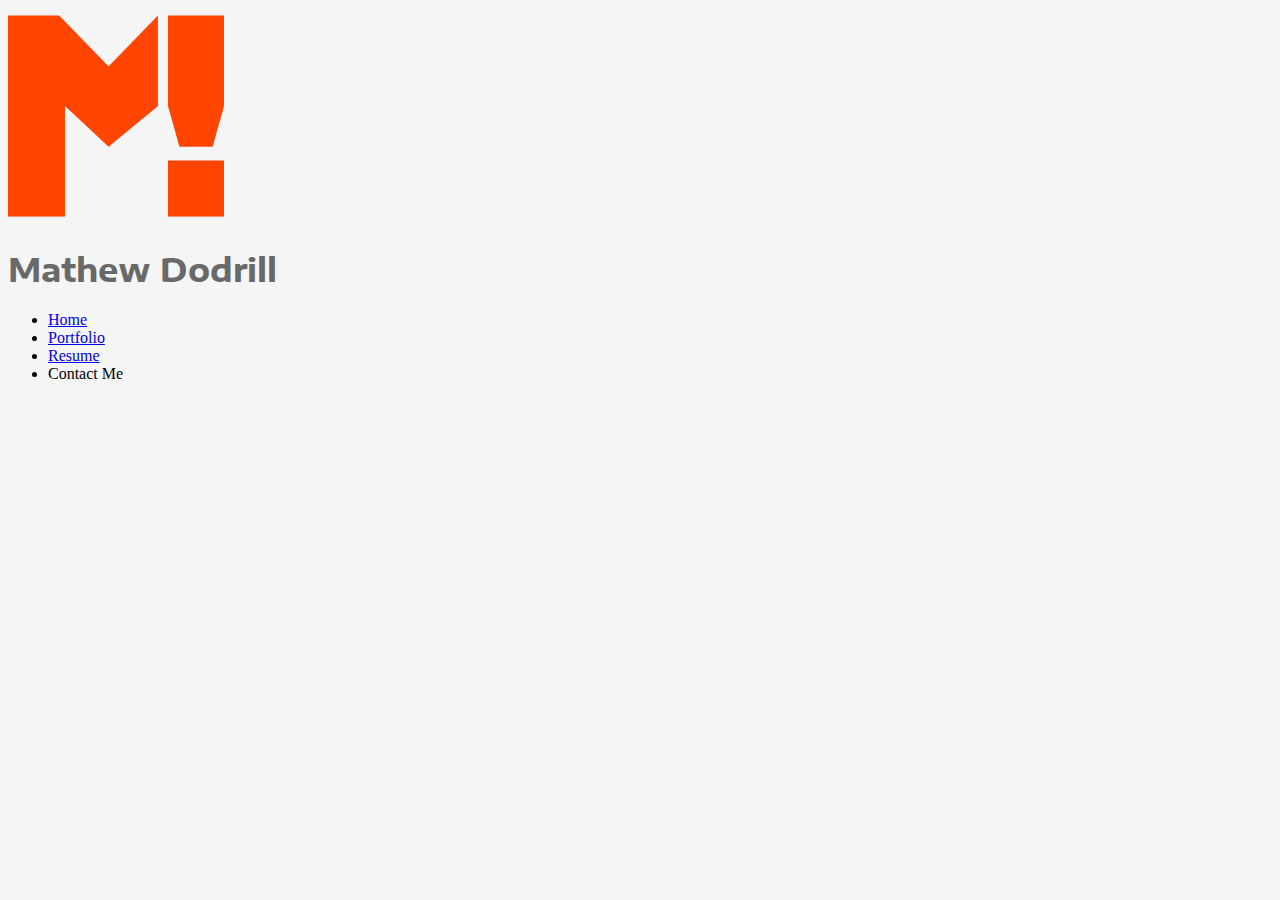
==== contact-me.html @ d34ce80b "Update contact-me.html" ====
<!DOCTYPE html>
<html>
  <head>
    <meta charset="utf-8">
    <title>Contact Me</title>
    <link href="styles.css" rel="stylesheet">
    <link href="https://fonts.googleapis.com/css?family=Encode+Sans+Expanded&display=swap" rel="stylesheet">
  </head>
  <body>
    <header>
      <img src="./web-images/weblogo.png" alt="Logo">
      <h1>Mathew Dodrill</h1>
    </header>
    <nav>
      <ul>
        <li><a href="index.html">Home</a></li>
        <li><a href="portfolio.html">Portfolio</a></li>
        <li><a href="resume.html">Resume</a></li>
        <li>Contact Me</li>
      </ul>
    </nav>
    <main>
    </main>
  </body>
</html>
---- styles.css ----
html { 
  background-color: whitesmoke;
}
h1 {
  color: dimgray;
  font-family: "Encode Sans Expanded", Helvetica, sans-serif;
}
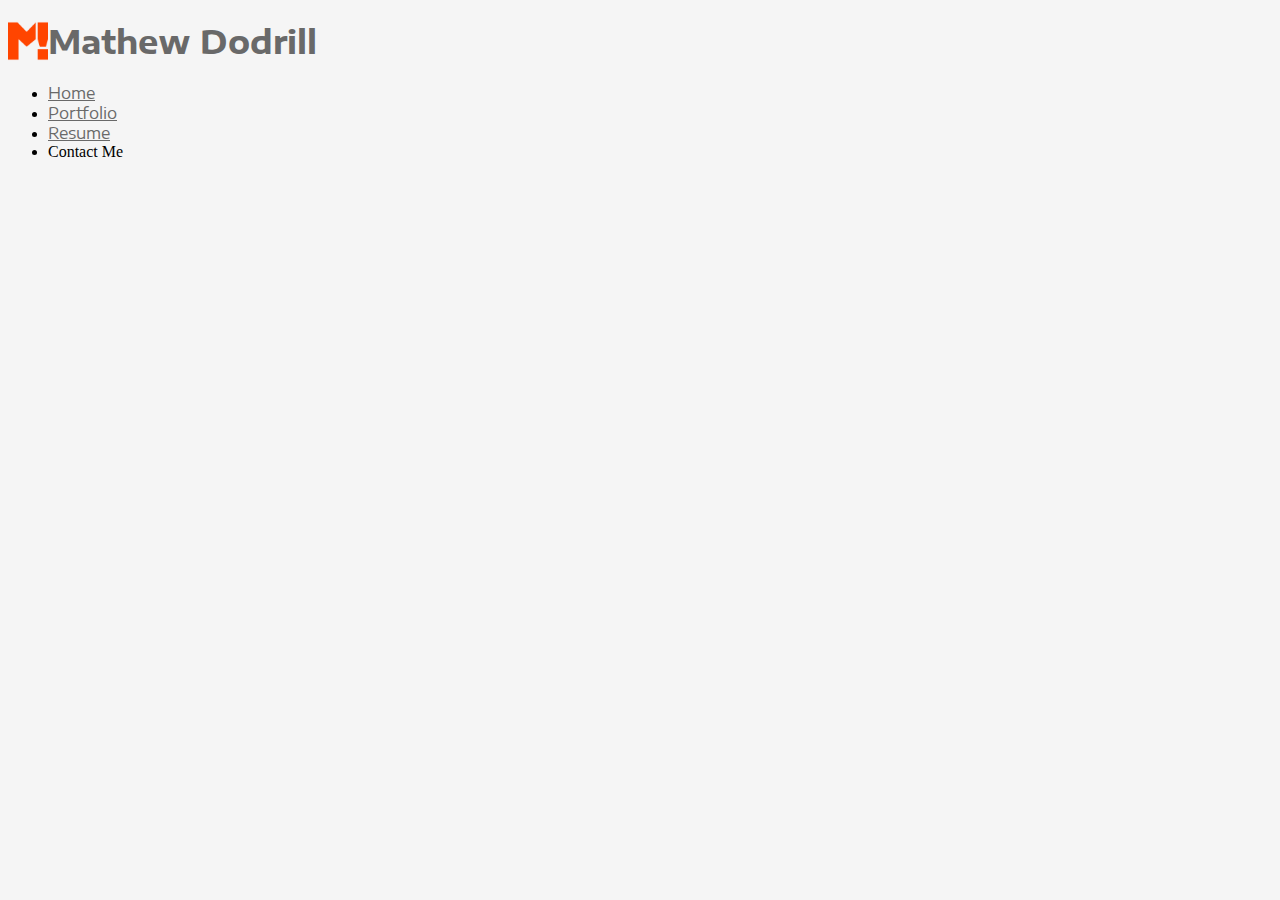
==== commit d22683ad: "Update contact-me.html" ====
--- a/contact-me.html
+++ b/contact-me.html
@@ -13,10 +13,10 @@
     </header>
     <nav>
       <ul>
-        <li><a href="index.html">Home</a></li>
-        <li><a href="portfolio.html">Portfolio</a></li>
-        <li><a href="resume.html">Resume</a></li>
-        <li>Contact Me</li>
+        <li><a class="nav-link" href="index.html">Home</a></li>
+        <li><a class="nav-link" href="portfolio.html">Portfolio</a></li>
+        <li><a class="nav-link" href="resume.html">Resume</a></li>
+        <li class="nav-page">Contact Me</li>
       </ul>
     </nav>
     <main>
--- a/styles.css
+++ b/styles.css
@@ -4,4 +4,21 @@
 h1 {
   color: dimgray;
   font-family: "Encode Sans Expanded", Helvetica, sans-serif;
+  margin-left: 1em;
 }
+img {
+  height: 2.5em;
+  float: left;
+}
+nav {
+  clear: left;
+}
+.nav-link {
+  color: dimgray;
+  font-family: "Encode Sans Expanded", Helvetica, sans-serif;
+}
+.nav-current {
+  color: whitesmoke;
+  background-color: orangered;
+  font-family: "Encode Sans Expanded", Helvetica, sans-serif;
+}
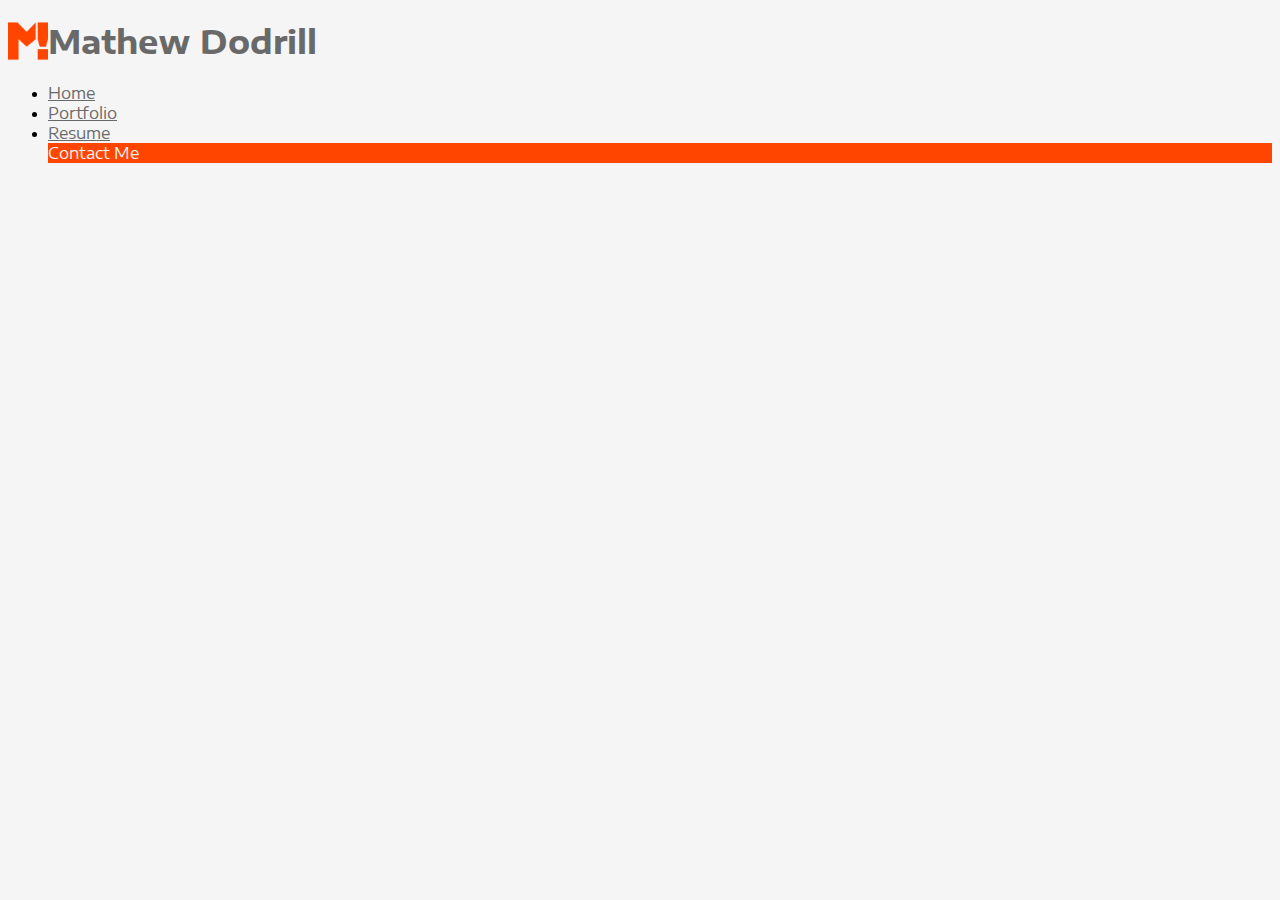
==== commit 2acce0d3: "Update contact-me.html" ====
--- a/contact-me.html
+++ b/contact-me.html
@@ -16,7 +16,7 @@
         <li><a class="nav-link" href="index.html">Home</a></li>
         <li><a class="nav-link" href="portfolio.html">Portfolio</a></li>
         <li><a class="nav-link" href="resume.html">Resume</a></li>
-        <li class="nav-page">Contact Me</li>
+        <li class="nav-current">Contact Me</li>
       </ul>
     </nav>
     <main>
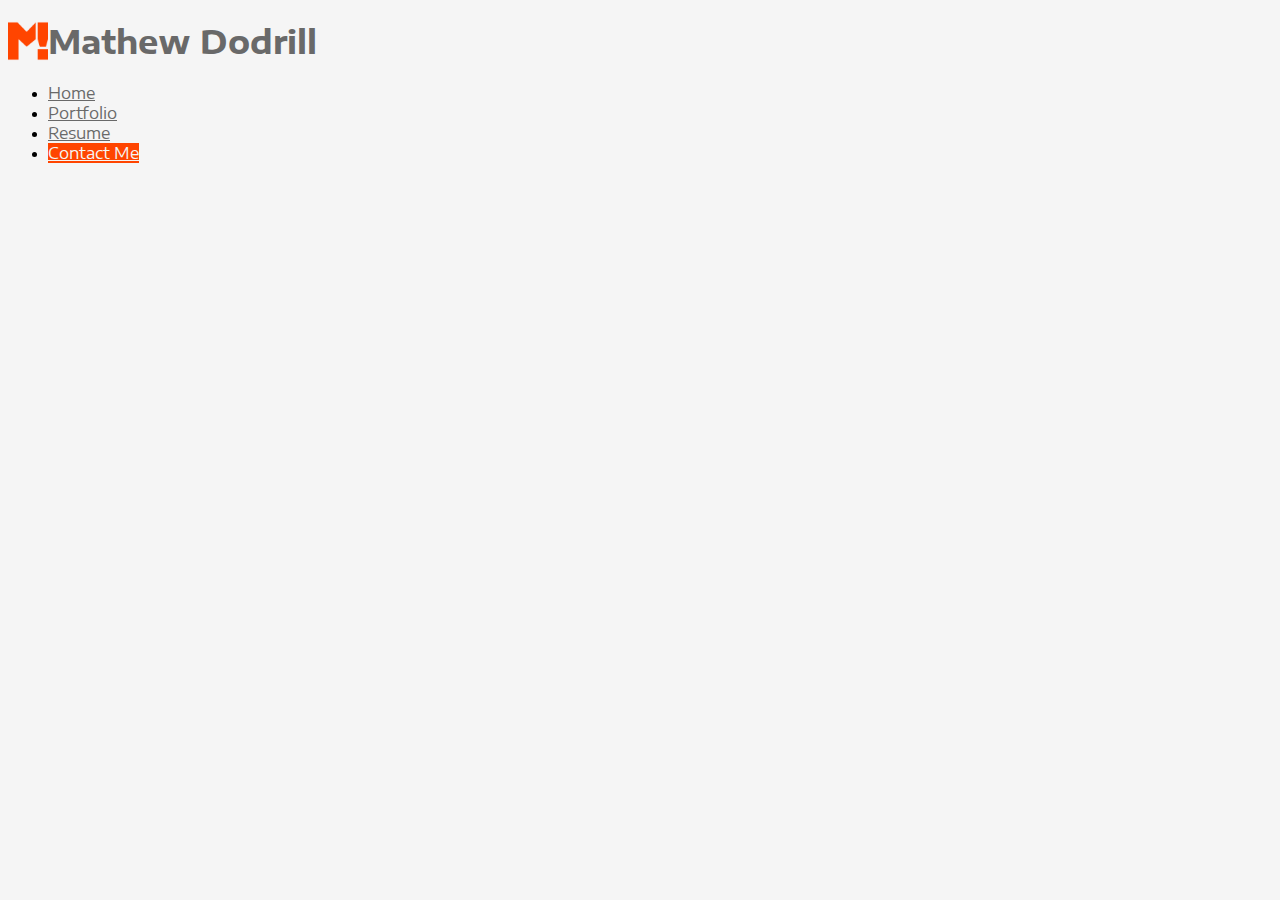
==== commit e2167f6c: "Update contact-me.html" ====
--- a/contact-me.html
+++ b/contact-me.html
@@ -16,7 +16,7 @@
         <li><a class="nav-link" href="index.html">Home</a></li>
         <li><a class="nav-link" href="portfolio.html">Portfolio</a></li>
         <li><a class="nav-link" href="resume.html">Resume</a></li>
-        <li class="nav-current">Contact Me</li>
+        <li><a class="nav-current" href="contact-me.html">Contact Me</a></li>
       </ul>
     </nav>
     <main>
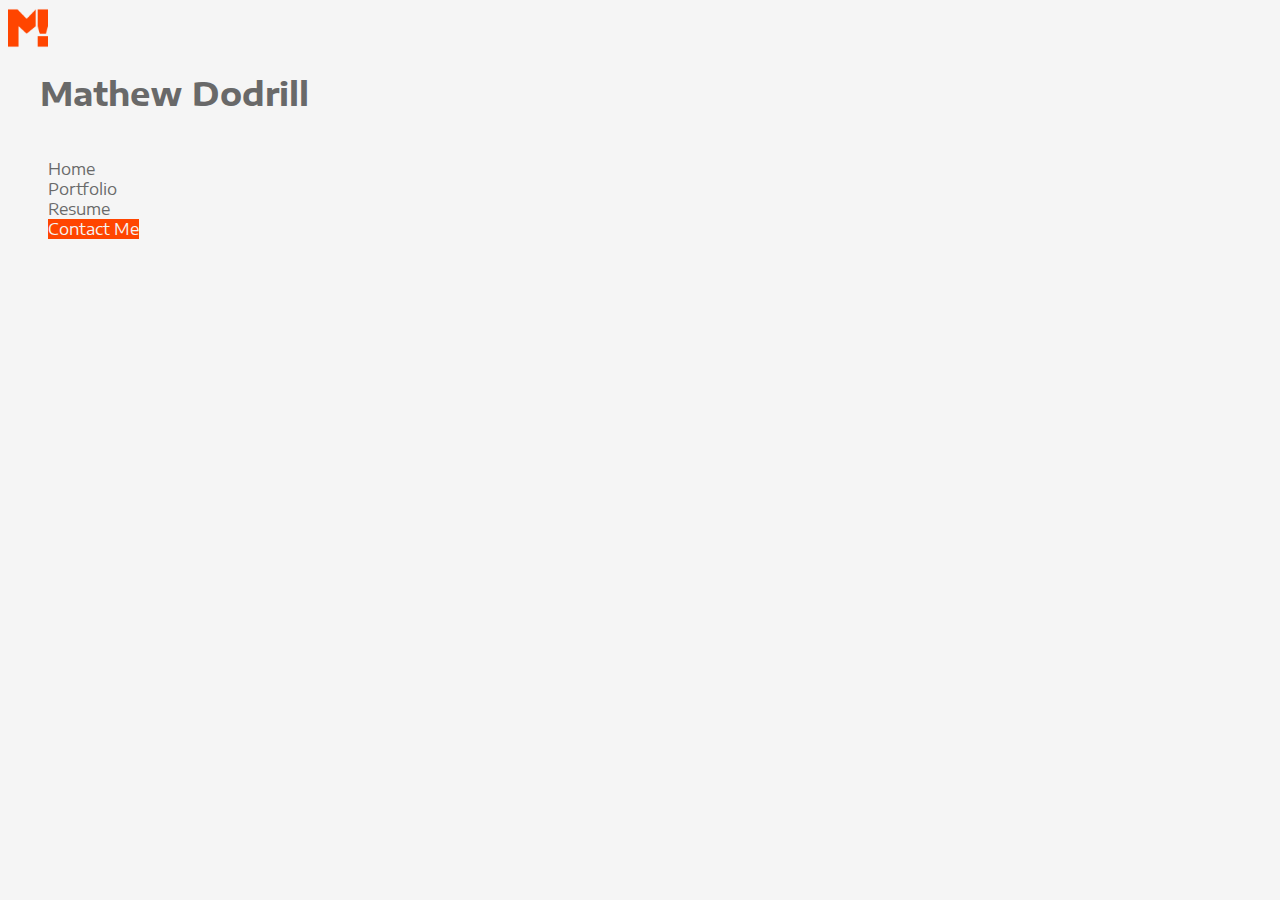
==== commit 41601f33: "Update contact-me.html" ====
--- a/contact-me.html
+++ b/contact-me.html
@@ -6,7 +6,7 @@
     <link href="styles.css" rel="stylesheet">
     <link href="https://fonts.googleapis.com/css?family=Encode+Sans+Expanded&display=swap" rel="stylesheet">
   </head>
-  <body>
+  <body class="grid-container">
     <header>
       <img src="./web-images/weblogo.png" alt="Logo">
       <h1>Mathew Dodrill</h1>
--- a/styles.css
+++ b/styles.css
@@ -5,20 +5,39 @@
   color: dimgray;
   font-family: "Encode Sans Expanded", Helvetica, sans-serif;
   margin-left: 1em;
+  grid-column: 2/4;
+  grid-row: 1/2;
 }
 img {
   height: 2.5em;
-  float: left;
+  grid-column: 1/2;
+  grid-row: 1/2;
 }
 nav {
-  clear: left;
+  grid-column: 1/2;
+  grid-row: 2/3;
+}
+ul, li {
+  list-style: none;
+}
+main {
+  grid-column: 2/5;
+  grid-row: 2/6;
+}
+.grid-container {
+  display: grid;
+  grid-gap: 0.5em;
+  grid-template-columns: auto auto auto auto auto auto;
+  Grid-template-rows: auto auto auto auto auto auto auto auto;
 }
 .nav-link {
   color: dimgray;
   font-family: "Encode Sans Expanded", Helvetica, sans-serif;
+  text-decoration: none;
 }
 .nav-current {
   color: whitesmoke;
   background-color: orangered;
   font-family: "Encode Sans Expanded", Helvetica, sans-serif;
+  text-decoration: none;
 }
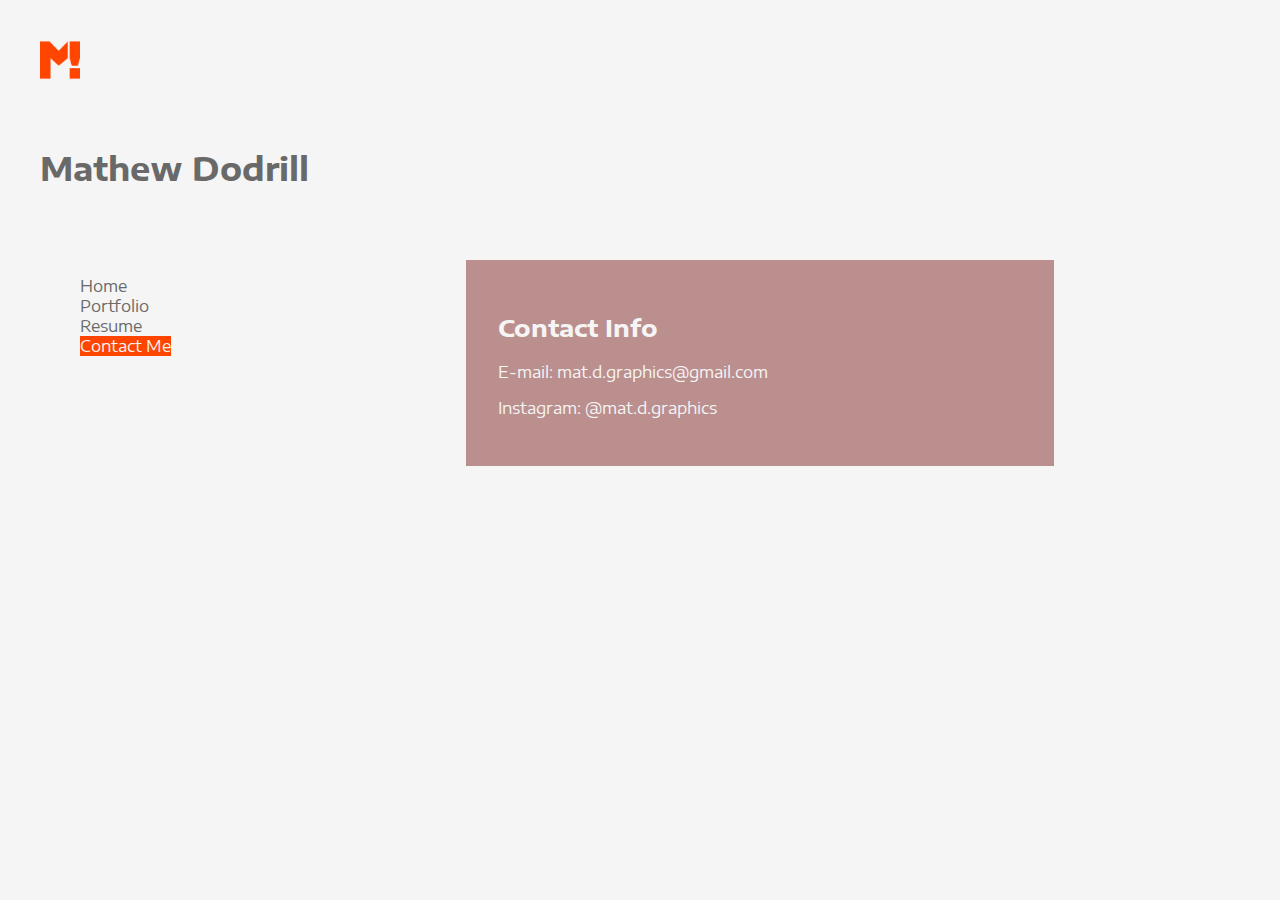
==== commit af0fd0b3: "Update contact-me.html" ====
--- a/contact-me.html
+++ b/contact-me.html
@@ -20,6 +20,9 @@
       </ul>
     </nav>
     <main>
+      <h2>Contact Info</h2>
+      <p>E-mail: mat.d.graphics@gmail.com</p>
+      <p>Instagram: @mat.d.graphics</p>
     </main>
   </body>
 </html>
--- a/styles.css
+++ b/styles.css
@@ -4,7 +4,7 @@
 h1 {
   color: dimgray;
   font-family: "Encode Sans Expanded", Helvetica, sans-serif;
-  margin-left: 1em;
+  margin: 1em;
   grid-column: 2/4;
   grid-row: 1/2;
 }
@@ -12,10 +12,12 @@
   height: 2.5em;
   grid-column: 1/2;
   grid-row: 1/2;
+  margin: 2em;
 }
 nav {
   grid-column: 1/2;
   grid-row: 2/3;
+  margin: 2em;
 }
 ul, li {
   list-style: none;
@@ -23,6 +25,11 @@
 main {
   grid-column: 2/5;
   grid-row: 2/6;
+  background-color: rosybrown;
+  font-family: "Encode Sans Expanded", Helvrtica, sans-serif;
+  color: whitesmoke;
+  padding: 2em;
+  margin: 2em;
 }
 .grid-container {
   display: grid;
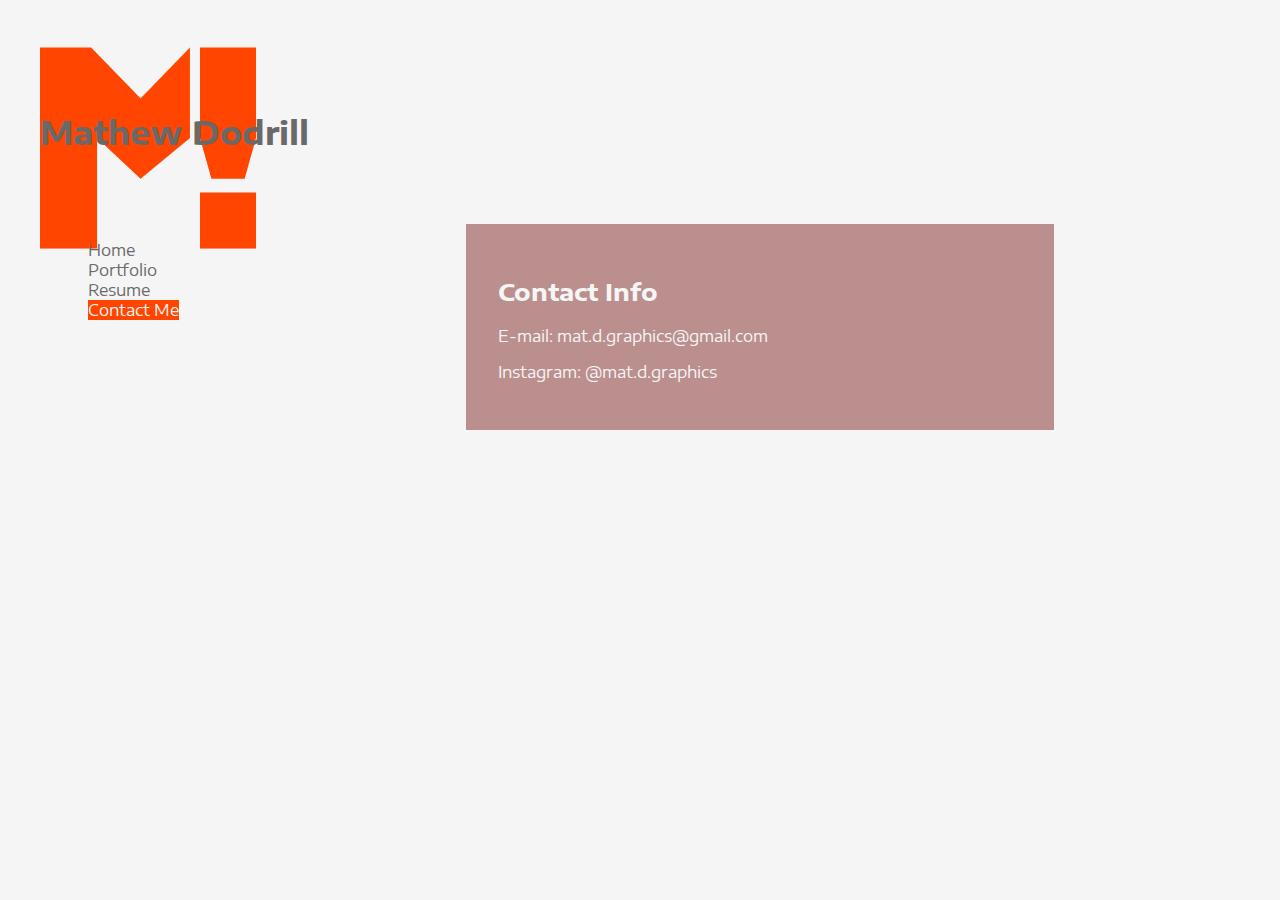
==== commit 8b4177c7: "Update contact-me.html" ====
--- a/contact-me.html
+++ b/contact-me.html
@@ -8,7 +8,9 @@
   </head>
   <body class="grid-container">
     <header>
-      <img src="./web-images/weblogo.png" alt="Logo">
+      <div class="logo">
+        <img src="./web-images/weblogo.png" alt="Logo">
+      </div>
       <h1>Mathew Dodrill</h1>
     </header>
     <nav>
--- a/styles.css
+++ b/styles.css
@@ -8,7 +8,7 @@
   grid-column: 2/4;
   grid-row: 1/2;
 }
-img {
+.logo {
   height: 2.5em;
   grid-column: 1/2;
   grid-row: 1/2;
@@ -21,6 +21,13 @@
 }
 ul, li {
   list-style: none;
+}
+.me {
+  height: 4em;
+  float: right;
+}
+.resume-list {
+  list-style-type: circle;
 }
 main {
   grid-column: 2/5;
@@ -41,10 +48,12 @@
   color: dimgray;
   font-family: "Encode Sans Expanded", Helvetica, sans-serif;
   text-decoration: none;
+  margin: 0.5em;
 }
 .nav-current {
   color: whitesmoke;
   background-color: orangered;
   font-family: "Encode Sans Expanded", Helvetica, sans-serif;
   text-decoration: none;
+  margin: 0.5em;
 }
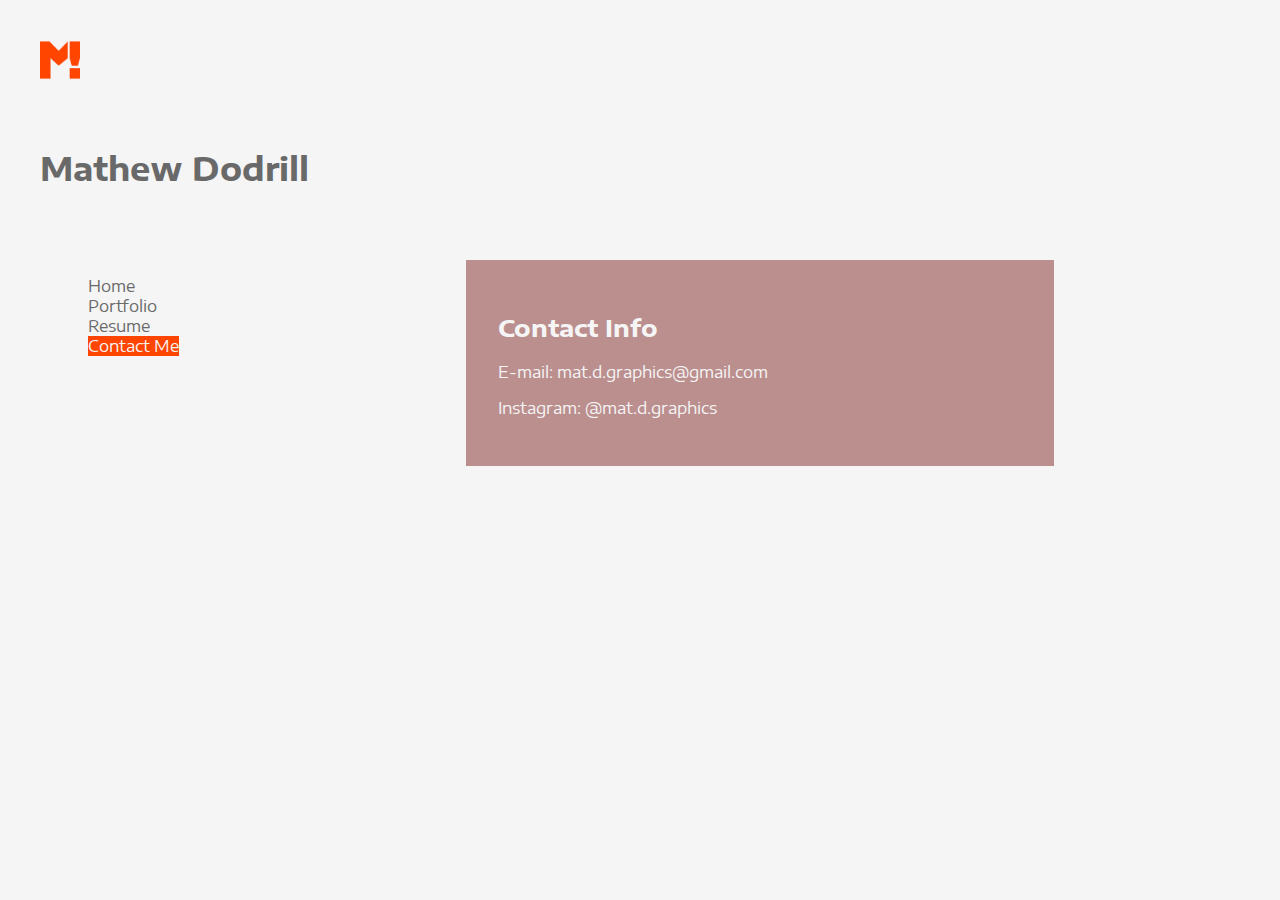
==== commit 7c8f85ae: "Update contact-me.html" ====
--- a/contact-me.html
+++ b/contact-me.html
@@ -8,9 +8,7 @@
   </head>
   <body class="grid-container">
     <header>
-      <div class="logo">
-        <img src="./web-images/weblogo.png" alt="Logo">
-      </div>
+      <img src="./web-images/weblogo.png" alt="Logo" class="logo">
       <h1>Mathew Dodrill</h1>
     </header>
     <nav>
